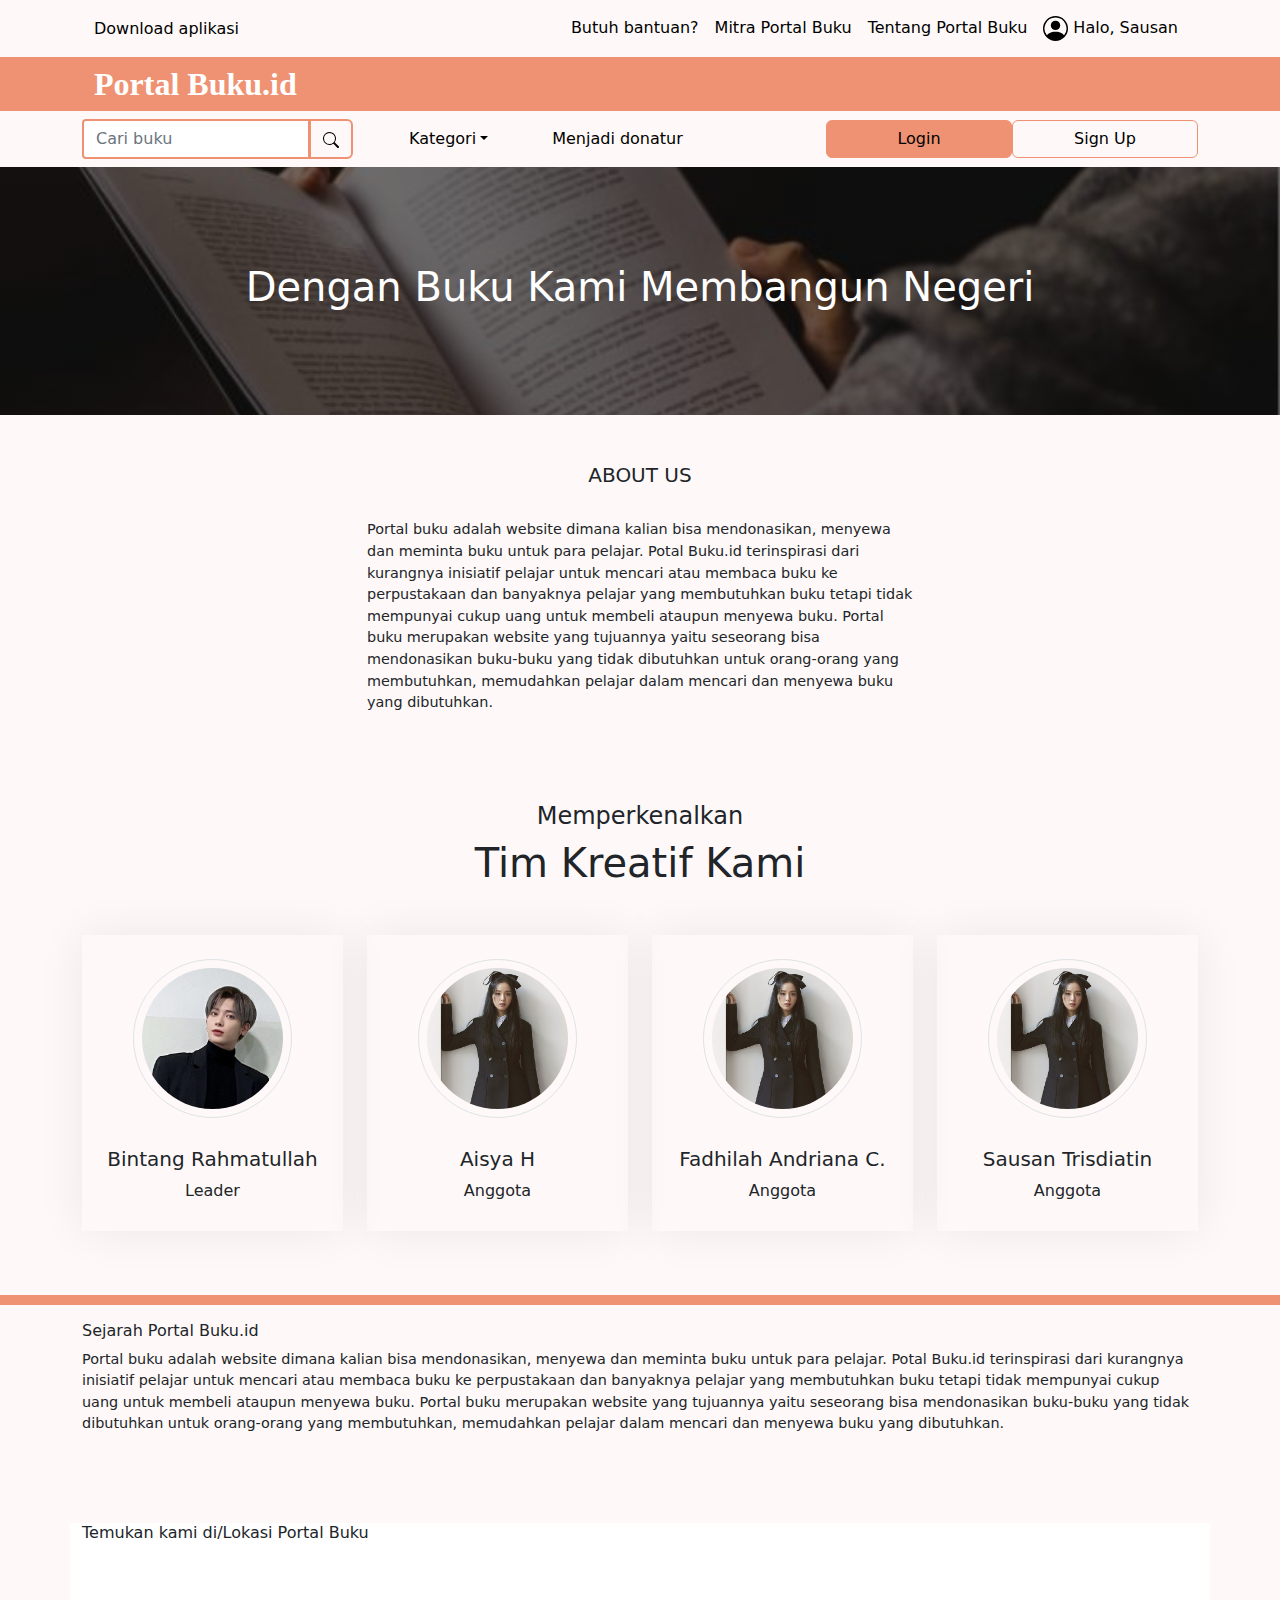
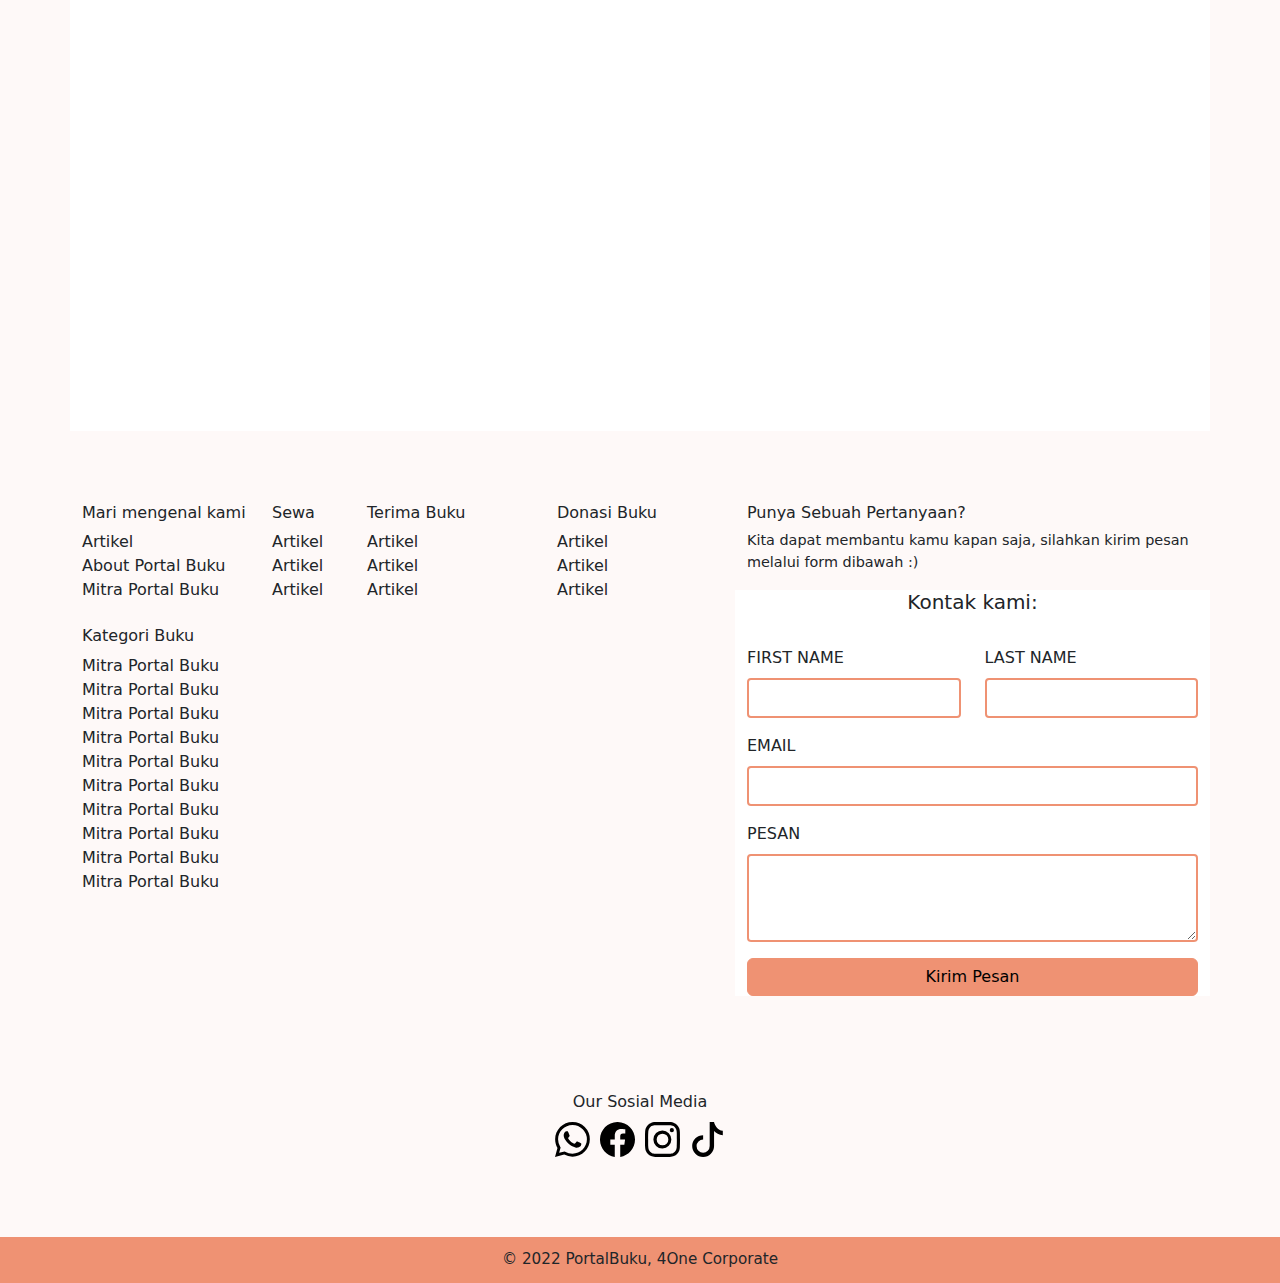
==== about us.html @ 6742e710 "Menambahkan RWD, about us page" ====
<!-- <?php

session_start();

if (isset($_SESSION["user_id"])) {
  $mysqli = require __DIR__ . "/database.php";

  $sql = "SELECT * FROM user
          WHERE id = {$_SESSION["user_id"]}";
  
  $result = $mysqli->query($sql); $user = $result->fetch_assoc(); } ?> -->

<!DOCTYPE html>
<html lang="en">

<head>
  <meta charset="UTF-8" />
  <meta http-equiv="X-UA-Compatible" content="IE=edge" />
  <meta name="viewport" content="width=device-width, initial-scale=1.0" />
  <title>Landing Page</title>
  <link href="resources\bootstrap\css\bootstrap.min.css" rel="stylesheet" type="text/css" />
  <link rel="stylesheet" href="styleLP.css" />
</head>

<body>

  <!-- Topbar -->
  <section class="topbar">
    <div class="container">
      <nav class="navbar navbar-expand-sm">
        <div class="container-fluid">
          <a class="nav-link" href="#">Download aplikasi</a>
          <button class="navbar-toggler" type="button" data-bs-toggle="collapse" data-bs-target="#collapsibleTopbar">
            <span class="navbar-toggler-icon"></span>
          </button>
          <div class="collapse navbar-collapse" id="collapsibleTopbar">
            <ul class="navbar-nav ms-auto mb-2 mb-lg-0">
              <li class="nav-item">
                <a class="nav-link" href="#">Butuh bantuan?</a>
              </li>
              <li class="nav-item">
                <a class="nav-link" href="#">Mitra Portal Buku</a>
              </li>
              <li class="nav-item">
                <a class="nav-link" href="#">Tentang Portal Buku</a>
              </li>
              <li class="nav-item">
                <a class="nav-link" href="#">
                  <img src="gambar/person-circle.svg" alt="icon-user" /> Halo, Sausan</a>
              </li>
            </ul>
          </div>
        </div>
      </nav>
    </div>
  </section>

  <!-- Header -->
  <section class="header sticky-top">
    <nav class="navbar">
      <div class="container">
        <div class="container-fluid">
          <span class="navbar-brand mb-0 h1">Portal Buku.id</span>
        </div>
      </div>
    </nav>
  </section>

  <!-- Navbar Start -->
  <div class="container">
    <nav class="navbar navbar-expand-lg wow fadeIn" data-wow-delay="0.1s">
      <a href="#" class="navbar ms-3 d-lg-none text-dark">MENU</a>
      <button type="button" class="navbar-toggler me-3" data-bs-toggle="collapse" data-bs-target="#navbarCollapse">
        <span class="navbar-toggler-icon"></span>
      </button>
      <div class="collapse navbar-collapse" id="navbarCollapse">
        <div class="navbar-nav me-auto">
          <form class="d-flex me-5" role="search">
            <div class="input-group ">
              <input type="text" class="form-control" placeholder="Cari buku" aria-describedby="button-addon2" />
              <button class="btn btn-outline-secondary" type="button" id="button-addon2">
                <img src="gambar/search.svg" alt="icon-search" />
              </button>
            </div>
          </form>
          <div class="nav-item dropdown me-5">
            <a href="#" class="nav-link dropdown-toggle" data-bs-toggle="dropdown">Kategori</a>
            <div class="dropdown-menu border-0 rounded-0 rounded-bottom m-0">
              <a href="feature.html" class="dropdown-item">Features</a>
              <a href="team.html" class="dropdown-item">Our Team</a>
              <a href="testimonial.html" class="dropdown-item">Testimonial</a>
              <a href="404.html" class="dropdown-item">404 Page</a>
            </div>
          </div>
          <a href="contact.html" class="nav-item nav-link me-3">Menjadi donatur</a>
        </div>
        <div class="col-2">
          <div class="d-grid ms-auto">
            <button onclick="document.location='login.php'" type="button"
              class="btn btn-primary btn-blok">Login</button>
          </div>
        </div>
        <div class="col-2">
          <div class="d-grid ms-auto">
            <button onclick="document.location='sign-up.html'" class="btn btn-outline-primary btn-blok">
              Sign Up
            </button>
          </div>
        </div>
      </div>
    </nav>
  </div>
  <!-- Navbar End -->

  <!-- Page Header Start -->
  <div class="container-fluid page-header py-5 mb-5 wow fadeIn" data-wow-delay="0.1s">
    <div class="container text-center py-5">
      <!-- <h1 class="display-4 text-white animated slideInDown mb-3">About Us</h1> -->
      <h1 class="text-white">Dengan Buku Kami Membangun Negeri</h1>
      <!-- <nav aria-label="breadcrumb animated slideInDown">
        <ol class="breadcrumb justify-content-center mb-0">
          <li class="breadcrumb-item"><a class="text-white" href="#">Home</a></li>
          <li class="breadcrumb-item"><a class="text-white" href="#">Pages</a></li>
          <li class="breadcrumb-item text-primary active" aria-current="page">About</li>
        </ol>
      </nav> -->
    </div>
  </div>
  <!-- Page Header End -->


  <div class="container">
    <div class="row">
      <div class="col"></div>
      <div class="col-6">
        <h5 class="text-center">ABOUT US</h5><br>
        <p>
          Portal buku adalah website dimana kalian bisa mendonasikan, menyewa dan meminta buku untuk para pelajar. Potal
          Buku.id terinspirasi dari kurangnya inisiatif pelajar untuk mencari atau membaca buku ke perpustakaan dan
          banyaknya pelajar yang membutuhkan buku tetapi tidak mempunyai cukup uang untuk membeli ataupun menyewa buku.
          Portal buku merupakan website yang tujuannya yaitu seseorang bisa mendonasikan buku-buku yang tidak dibutuhkan
          untuk orang-orang yang membutuhkan, memudahkan pelajar dalam mencari dan menyewa buku yang dibutuhkan.
        </p>
        <br />
      </div>
      <div class="col"></div>
    </div>
  </div>

  <!-- Team Start -->
  <div class="container-xxl py-5">
    <div class="container">
      <div class="text-center mx-auto mb-5 wow fadeInUp" data-wow-delay="0.1s" style="max-width: 600px;">
        <h4 class="section-title text-center px-3">Memperkenalkan</h4>
        <h1 class="display-6 mb-4">Tim Kreatif Kami</h1>
      </div>
      <div class="row g-4">
        <div class="col-lg-3 col-md-6 wow fadeInUp" data-wow-delay="0.1s">
          <div class="team-item text-center p-4">
            <img class="img-fluid border rounded-circle w-75 p-2 mb-4" src="gambar/team-1.jpg" alt="">
            <div class="team-text">
              <div class="team-title">
                <h5>Bintang Rahmatullah</h5>
                <span>Leader</span>
              </div>
              <div class="team-social">
                <a class="btn btn-square btn-primary rounded-circle" href=""><img src="gambar/facebook.svg" alt=""></a>
                <a class="btn btn-square btn-primary rounded-circle" href=""><img src="gambar/whatsapp.svg" alt=""></a>
                <a class="btn btn-square btn-primary rounded-circle" href=""><img src="gambar/instagram.svg" alt=""></a>
              </div>
            </div>
          </div>
        </div>
        <div class="col-lg-3 col-md-6 wow fadeInUp" data-wow-delay="0.3s">
          <div class="team-item text-center p-4">
            <img class="img-fluid border rounded-circle w-75 p-2 mb-4" src="gambar/team-2.jpg" alt="">
            <div class="team-text">
              <div class="team-title">
                <h5>Aisya H</h5>
                <span>Anggota</span>
              </div>
              <div class="team-social">
                <a class="btn btn-square btn-primary rounded-circle" href=""><img src="gambar/facebook.svg" alt=""></a>
                <a class="btn btn-square btn-primary rounded-circle" href=""><img src="gambar/whatsapp.svg" alt=""></a>
                <a class="btn btn-square btn-primary rounded-circle" href=""><img src="gambar/instagram.svg" alt=""></a>
              </div>
            </div>
          </div>
        </div>
        <div class="col-lg-3 col-md-6 wow fadeInUp" data-wow-delay="0.5s">
          <div class="team-item text-center p-4">
            <img class="img-fluid border rounded-circle w-75 p-2 mb-4" src="gambar/team-2.jpg" alt="">
            <div class="team-text">
              <div class="team-title">
                <h5>Fadhilah Andriana C.</h5>
                <span>Anggota</span>
              </div>
              <div class="team-social">
                <a class="btn btn-square btn-primary rounded-circle" href=""><img src="gambar/facebook.svg" alt=""></a>
                <a class="btn btn-square btn-primary rounded-circle" href=""><img src="gambar/whatsapp.svg" alt=""></a>
                <a class="btn btn-square btn-primary rounded-circle" href=""><img src="gambar/instagram.svg" alt=""></a>
              </div>
            </div>
          </div>
        </div>
        <div class="col-lg-3 col-md-6 wow fadeInUp" data-wow-delay="0.7s">
          <div class="team-item text-center p-4">
            <img class="img-fluid border rounded-circle w-75 p-2 mb-4" src="gambar/team-2.jpg" alt="">
            <div class="team-text">
              <div class="team-title">
                <h5>Sausan Trisdiatin</h5>
                <span>Anggota</span>
              </div>
              <div class="team-social">
                <a class="btn btn-square btn-primary rounded-circle" href=""><img src="gambar/facebook.svg" alt=""></a>
                <a class="btn btn-square btn-primary rounded-circle" href=""><img src="gambar/whatsapp.svg" alt=""></a>
                <a class="btn btn-square btn-primary rounded-circle" href=""><img src="gambar/instagram.svg" alt=""></a>
              </div>
            </div>
          </div>
        </div>
      </div>
    </div>
  </div>
  <!-- Team End -->


  <hr class="h" />

  <div class="container">
    <h6>Sejarah Portal Buku.id</h6>
    <p>
      Portal buku adalah website dimana kalian bisa mendonasikan, menyewa dan
      meminta buku untuk para pelajar. Potal Buku.id terinspirasi dari
      kurangnya inisiatif pelajar untuk mencari atau membaca buku ke
      perpustakaan dan banyaknya pelajar yang membutuhkan buku tetapi tidak
      mempunyai cukup uang untuk membeli ataupun menyewa buku. Portal buku
      merupakan website yang tujuannya yaitu seseorang bisa mendonasikan
      buku-buku yang tidak dibutuhkan untuk orang-orang yang membutuhkan,
      memudahkan pelajar dalam mencari dan menyewa buku yang dibutuhkan.
    </p>
  </div>

  <br /><br /><br />

  <div class="container" id="peta">
    <h6>Temukan kami di/Lokasi Portal Buku</h6>
    <br />
    <iframe
      src="https://www.google.com/maps/embed?pb=!1m18!1m12!1m3!1d126526.60475434826!2d110.2814112625!3d-7.687828499999994!2m3!1f0!2f0!3f0!3m2!1i1024!2i768!4f13.1!3m3!1m2!1s0x2e7a5e970cd4fa51%3A0xa527d07122b90c40!2sUniversitas%20Islam%20Indonesia!5e0!3m2!1sid!2sid!4v1669741615784!5m2!1sid!2sid"
      width="100%" height="450" style="border: 0" allowfullscreen="" loading="lazy"
      referrerpolicy="no-referrer-when-downgrade"></iframe>
  </div>

  <br /><br /><br />

  <div class="container-fluid">
    <div class="container">
      <div class="row">
        <div class="col-2">
          <h6>Mari mengenal kami</h6>
          <ul class="no-bullets">
            <li>Artikel</li>
            <li>About Portal Buku</li>
            <li>Mitra Portal Buku</li>
          </ul>
          <br />
          <h6>Kategori Buku</h6>
          <ul class="no-bullets">
            <li>Mitra Portal Buku</li>
            <li>Mitra Portal Buku</li>
            <li>Mitra Portal Buku</li>
            <li>Mitra Portal Buku</li>
            <li>Mitra Portal Buku</li>
            <li>Mitra Portal Buku</li>
            <li>Mitra Portal Buku</li>
            <li>Mitra Portal Buku</li>
            <li>Mitra Portal Buku</li>
            <li>Mitra Portal Buku</li>
          </ul>
        </div>
        <div class="col-1">
          <h6>Sewa</h6>
          <ul class="no-bullets">
            <li>Artikel</li>
            <li>Artikel</li>
            <li>Artikel</li>
          </ul>
        </div>
        <div class="col-2">
          <h6>Terima Buku</h6>
          <ul class="no-bullets">
            <li>Artikel</li>
            <li>Artikel</li>
            <li>Artikel</li>
          </ul>
        </div>
        <div class="col-2">
          <h6>Donasi Buku</h6>
          <ul class="no-bullets">
            <li>Artikel</li>
            <li>Artikel</li>
            <li>Artikel</li>
          </ul>
        </div>
        <div class="col">
          <div class="row">
            <h6>Punya Sebuah Pertanyaan?</h6>
            <p>
              Kita dapat membantu kamu kapan saja, silahkan kirim pesan
              melalui form dibawah :)
            </p>
            <div class="col ms-auto mb-2 mb-lg-0" id="hubkami">
              <h5 class="text-center">Kontak kami:</h5>
              <br />
              <div class="row">
                <div class="col mb-3">
                  <label class="form-label">FIRST NAME</label>
                  <input type="text" class="form-control" />
                </div>
                <div class="col mb-3">
                  <label class="form-label">LAST NAME</label>
                  <input type="text" class="form-control" />
                </div>
              </div>
              <div class="mb-3">
                <label class="form-label">EMAIL</label>
                <input type="email" class="form-control" />
              </div>
              <div class="mb-3">
                <label class="form-label">PESAN</label>
                <textarea id="pesan" class="form-control" rows="3"></textarea>
              </div>
              <div class="d-grid gap-2">
                <button type="submit" class="btn btn-primary">
                  Kirim Pesan
                </button>
              </div>
            </div>
          </div>
        </div>
      </div>
    </div>
  </div>
  <br /><br /><br /><br />

  <div class="container text-center">
    <div class="row">
      <h6>Our Sosial Media</h6>
    </div>
    <div class="row">
      <h2>
        <img src="gambar/whatsapp.svg" alt="logo-wa" />
        <img src="gambar/facebook.svg" alt="logo-fb" />
        <img src="gambar/instagram.svg" alt="logo-ig" />
        <img src="gambar/tiktok.svg" alt="logo-tiktok" />
      </h2>
    </div>
  </div>
  <br /><br /><br />

  <section class="footer">
    <div class="container text-center">
      <div class="row">
        <h6 style="font-size: 95%">&copy; 2022 PortalBuku, 4One Corporate</h6>
      </div>
    </div>
  </section>


  <!-- JavaScript Libraries -->
  <script src="https://code.jquery.com/jquery-3.4.1.min.js"></script>
  <script src="https://cdn.jsdelivr.net/npm/bootstrap@5.0.0/dist/js/bootstrap.bundle.min.js"></script>
  <script src="lib/wow/wow.min.js"></script>
  <script src="lib/easing/easing.min.js"></script>
  <script src="lib/waypoints/waypoints.min.js"></script>
  <script src="lib/counterup/counterup.min.js"></script>
  <script src="lib/owlcarousel/owl.carousel.min.js"></script>
  <script src="lib/lightbox/js/lightbox.min.js"></script>

</body>

</html>
---- styleLP.css ----
body{
    background-color: #FEF9F8;
}

.nav-link{
    color: black;
}

.header{
    background-color: #EF9273;
}

.page-header {
    background: linear-gradient(rgba(0, 0, 0, .5), rgba(0, 0, 0, .5)), url(../gambar/baca_buku.jpg) center center no-repeat;
    background-size: cover;
}

/*** Team ***/
.team-item {
    box-shadow: 0 0 45px rgba(0, 0, 0, .07);
}

.team-item .team-text {
    position: relative;
    height: 65px;
    overflow: hidden;
}

.team-item .team-title {
    position: absolute;
    width: 100%;
    height: 100%;
    top: 0;
    left: 0;
    display: flex;
    flex-direction: column;
    align-items: center;
    justify-content: center;
    transition: .5s;
}

.team-item:hover .team-title {
    top: -65px;
}

.team-item .team-social {
    position: absolute;
    width: 100%;
    height: 100%;
    top: 65px;
    left: 0;
    display: flex;
    align-items: center;
    justify-content: center;
    background: #FFFFFF;
    transition: .5s;
}

.team-item .team-social .btn {
    margin: 0 3px;
}

.team-item:hover .team-social {
    top: 0;
}

.navbar-brand{
    color: white;
    font-size: 200%;
    font-family: Abril Fatface; 
    font-weight: bold;
}


.input-group button[type=button]{ 
    border: 2px solid #EF9273;
}

input[type=text] {
    border: 2px solid #EF9273;
    border-radius: 4px;
}

input[type=email] {
    border: 2px solid #EF9273;
    border-radius: 4px;
}

.form-select{
    border: 2px solid #EF9273;
}

.fasilitas{
    background-color: #FFE2D8;
}

p{
    font-size: 90%;
}

.h{
    width: 100%;
    height: 5px;
    border: 5px solid #EF9273;
    background-color: #EF9273;
}

#peta{
    background-color: white;
}

#hubkami{
    background-color: white;
}

#pesan {
    border: 2px solid #EF9273;
    border-radius: 4px;
}

ul.no-bullets {
    list-style-type: none;
    margin: 0;
    padding: 0;
}

.footer{
    padding-top: 1%;
    padding-bottom: 0.5%;
    background-color: #EF9273;
}
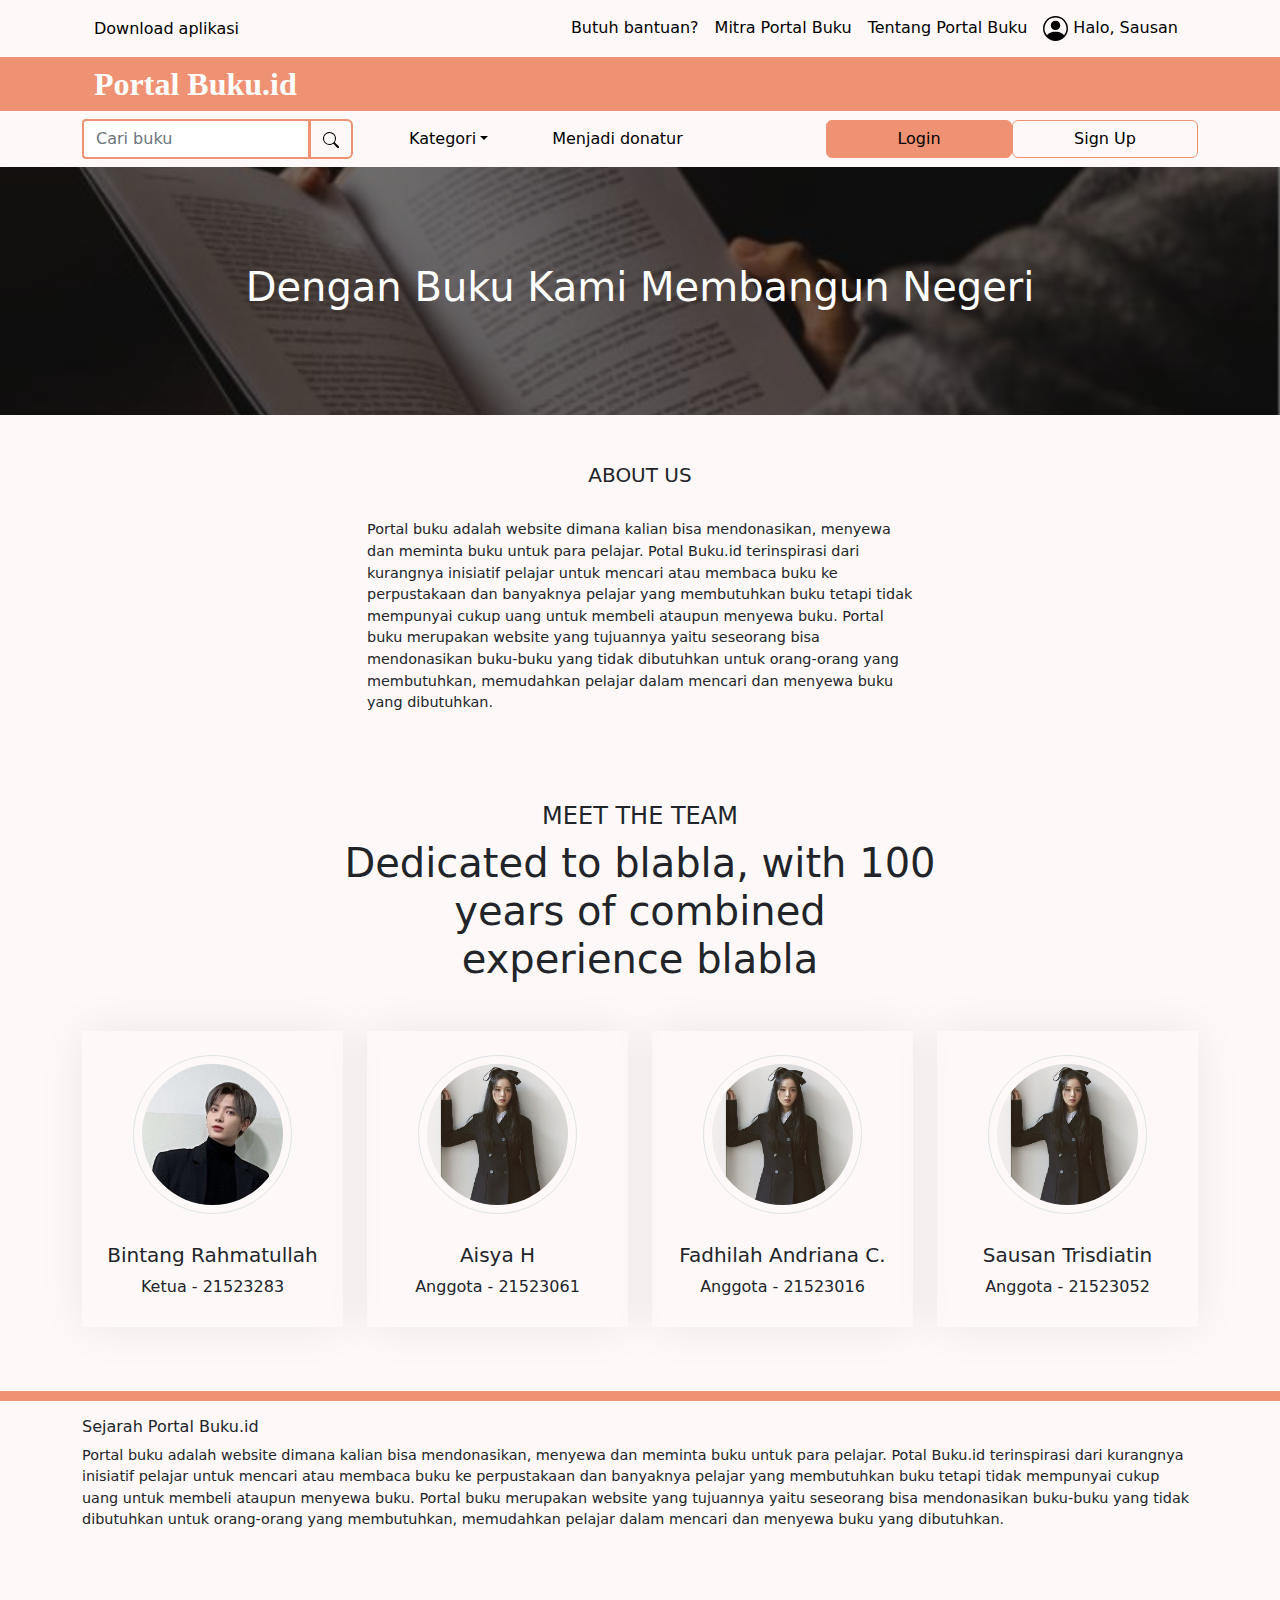
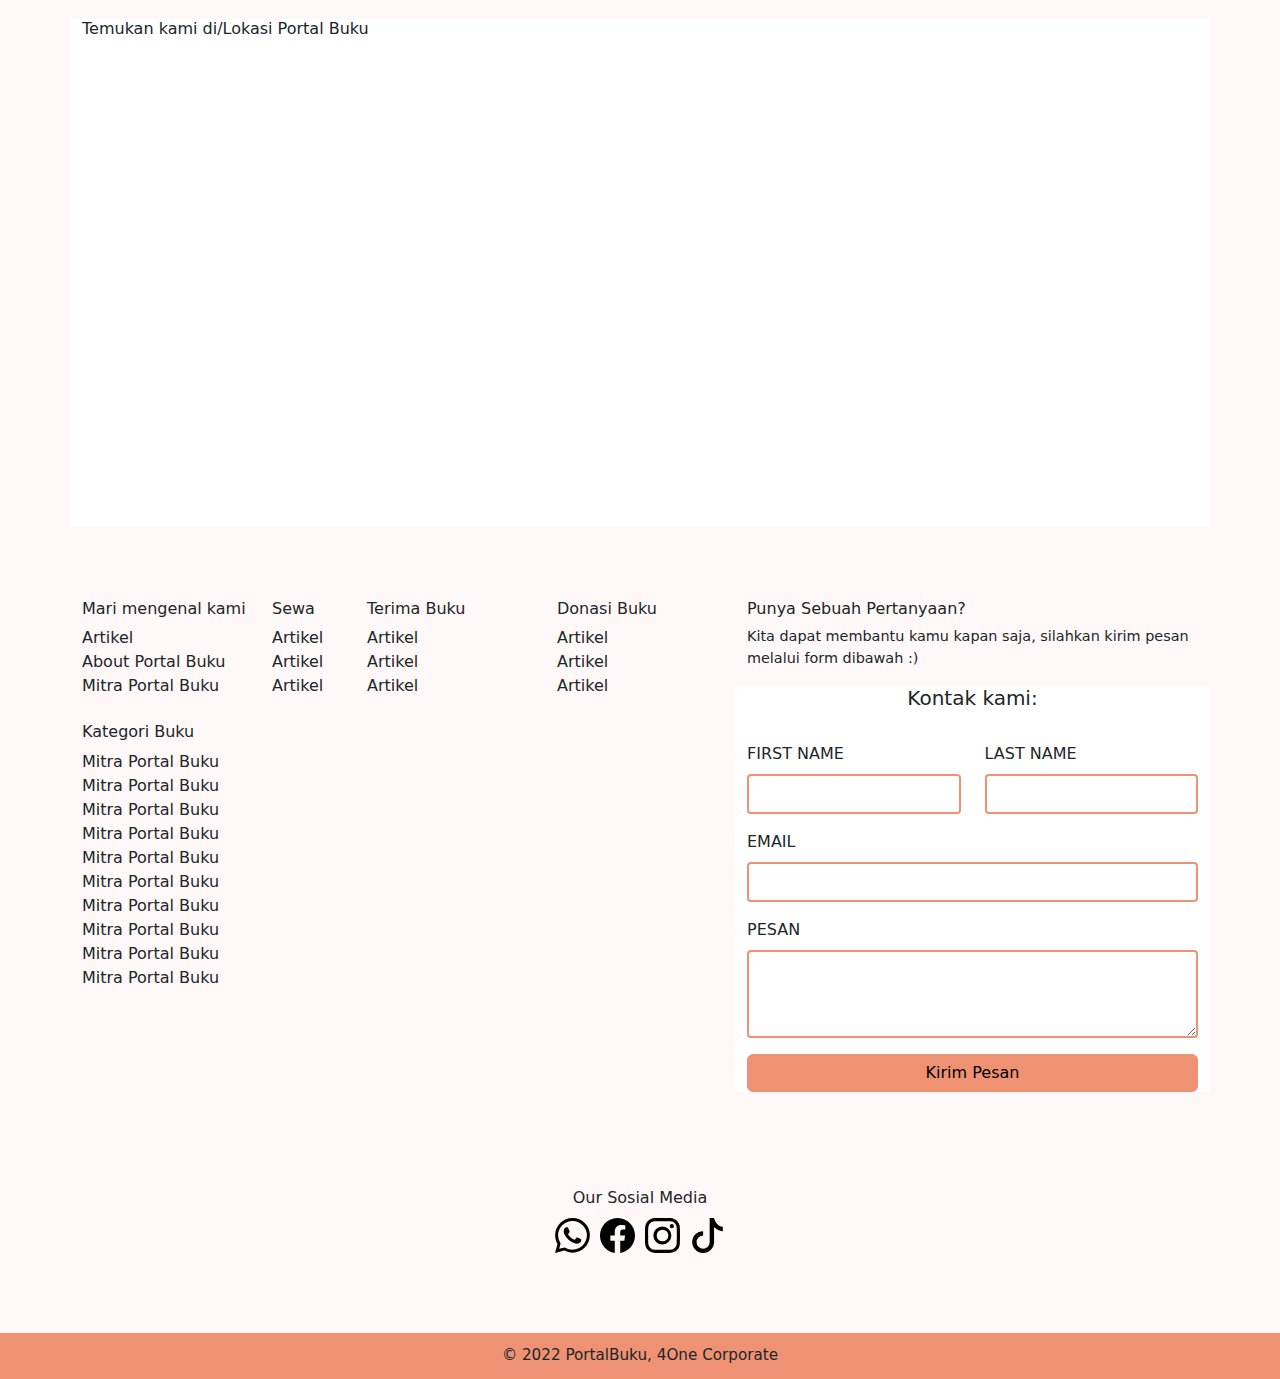
==== commit 44e4f388: "Merge branch 'main' of github.com:just-a-star/PortalBuku-4One" ====
--- a/about us.html
+++ b/about us.html
@@ -151,8 +151,8 @@
   <div class="container-xxl py-5">
     <div class="container">
       <div class="text-center mx-auto mb-5 wow fadeInUp" data-wow-delay="0.1s" style="max-width: 600px;">
-        <h4 class="section-title text-center px-3">Memperkenalkan</h4>
-        <h1 class="display-6 mb-4">Tim Kreatif Kami</h1>
+        <h4 class="section-title text-center px-3">MEET THE TEAM</h4>
+        <h1 class="display-6 mb-4">Dedicated to blabla, with 100 years of combined experience blabla</h1>
       </div>
       <div class="row g-4">
         <div class="col-lg-3 col-md-6 wow fadeInUp" data-wow-delay="0.1s">
@@ -161,7 +161,7 @@
             <div class="team-text">
               <div class="team-title">
                 <h5>Bintang Rahmatullah</h5>
-                <span>Leader</span>
+                <span>Ketua - 21523283</span>
               </div>
               <div class="team-social">
                 <a class="btn btn-square btn-primary rounded-circle" href=""><img src="gambar/facebook.svg" alt=""></a>
@@ -177,7 +177,7 @@
             <div class="team-text">
               <div class="team-title">
                 <h5>Aisya H</h5>
-                <span>Anggota</span>
+                <span>Anggota - 21523061</span>
               </div>
               <div class="team-social">
                 <a class="btn btn-square btn-primary rounded-circle" href=""><img src="gambar/facebook.svg" alt=""></a>
@@ -193,7 +193,7 @@
             <div class="team-text">
               <div class="team-title">
                 <h5>Fadhilah Andriana C.</h5>
-                <span>Anggota</span>
+                <span>Anggota - 21523016</span>
               </div>
               <div class="team-social">
                 <a class="btn btn-square btn-primary rounded-circle" href=""><img src="gambar/facebook.svg" alt=""></a>
@@ -209,7 +209,7 @@
             <div class="team-text">
               <div class="team-title">
                 <h5>Sausan Trisdiatin</h5>
-                <span>Anggota</span>
+                <span>Anggota - 21523052</span>
               </div>
               <div class="team-social">
                 <a class="btn btn-square btn-primary rounded-circle" href=""><img src="gambar/facebook.svg" alt=""></a>
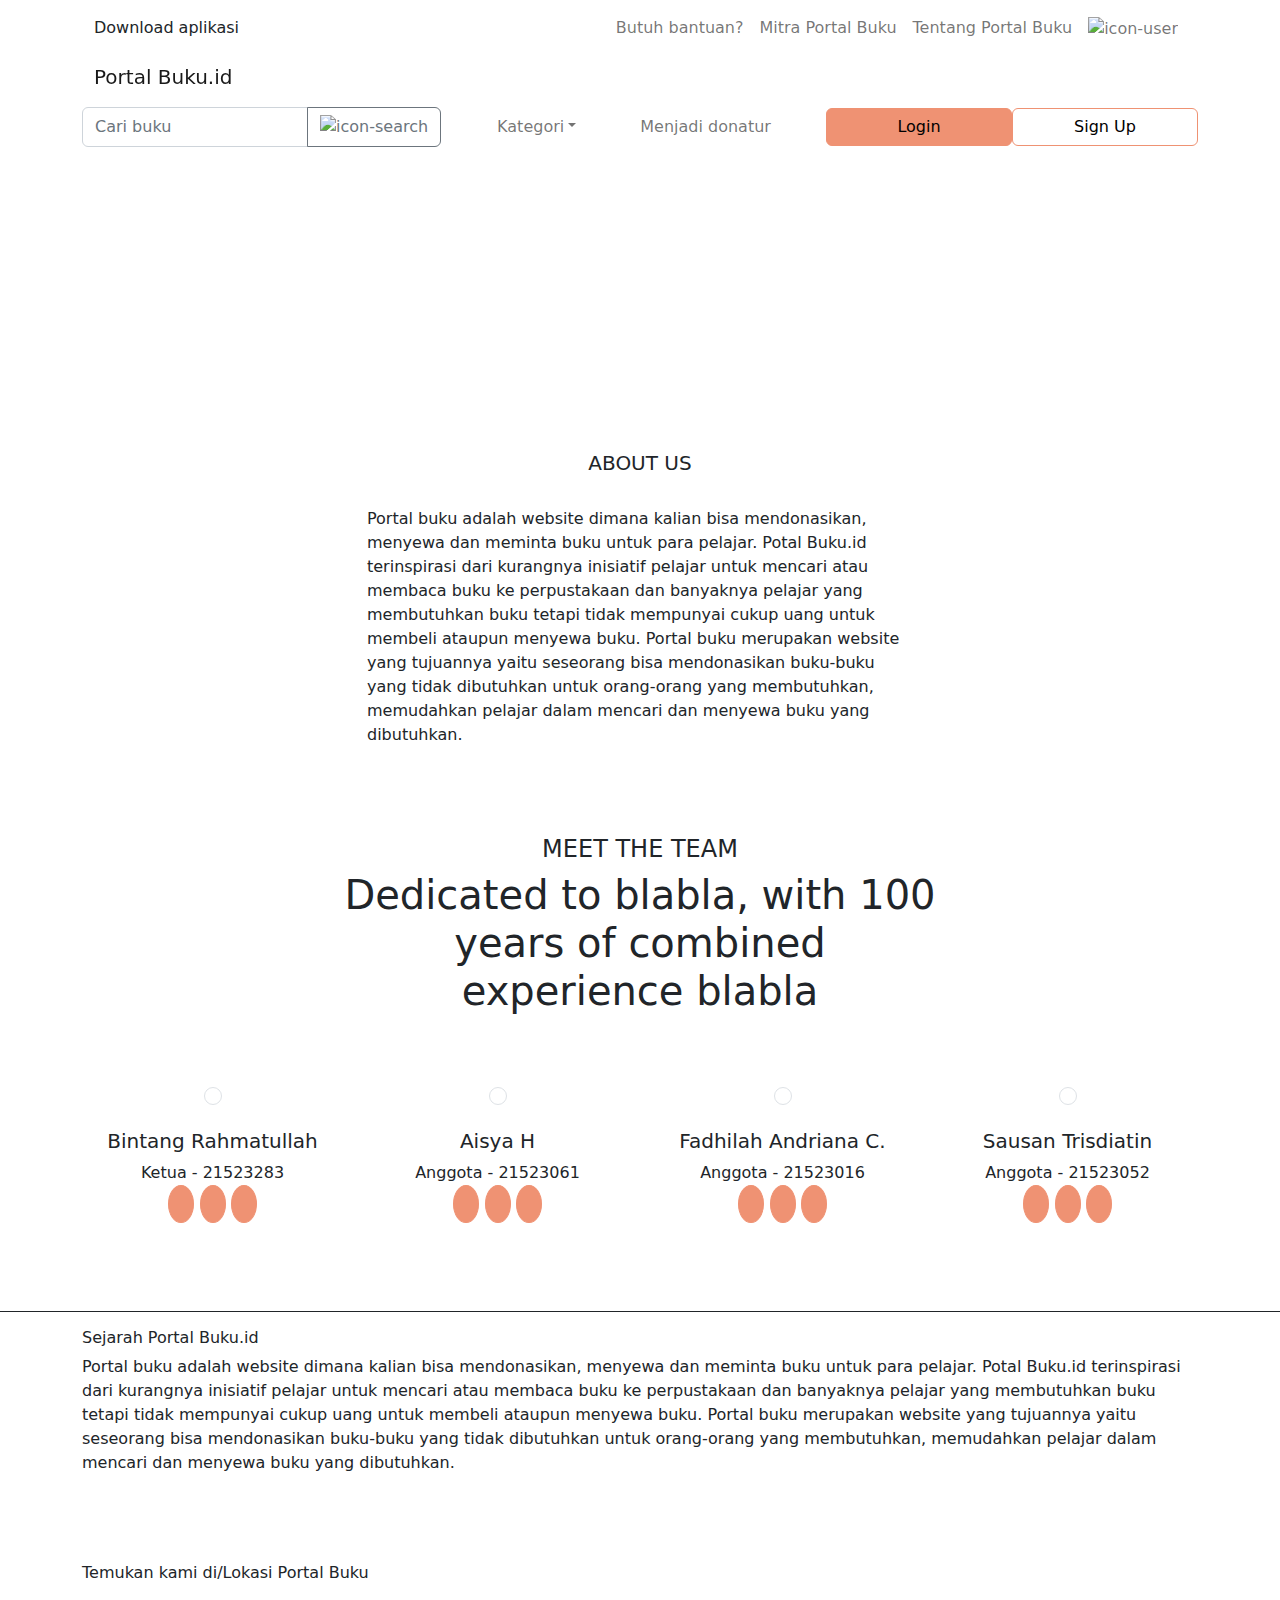
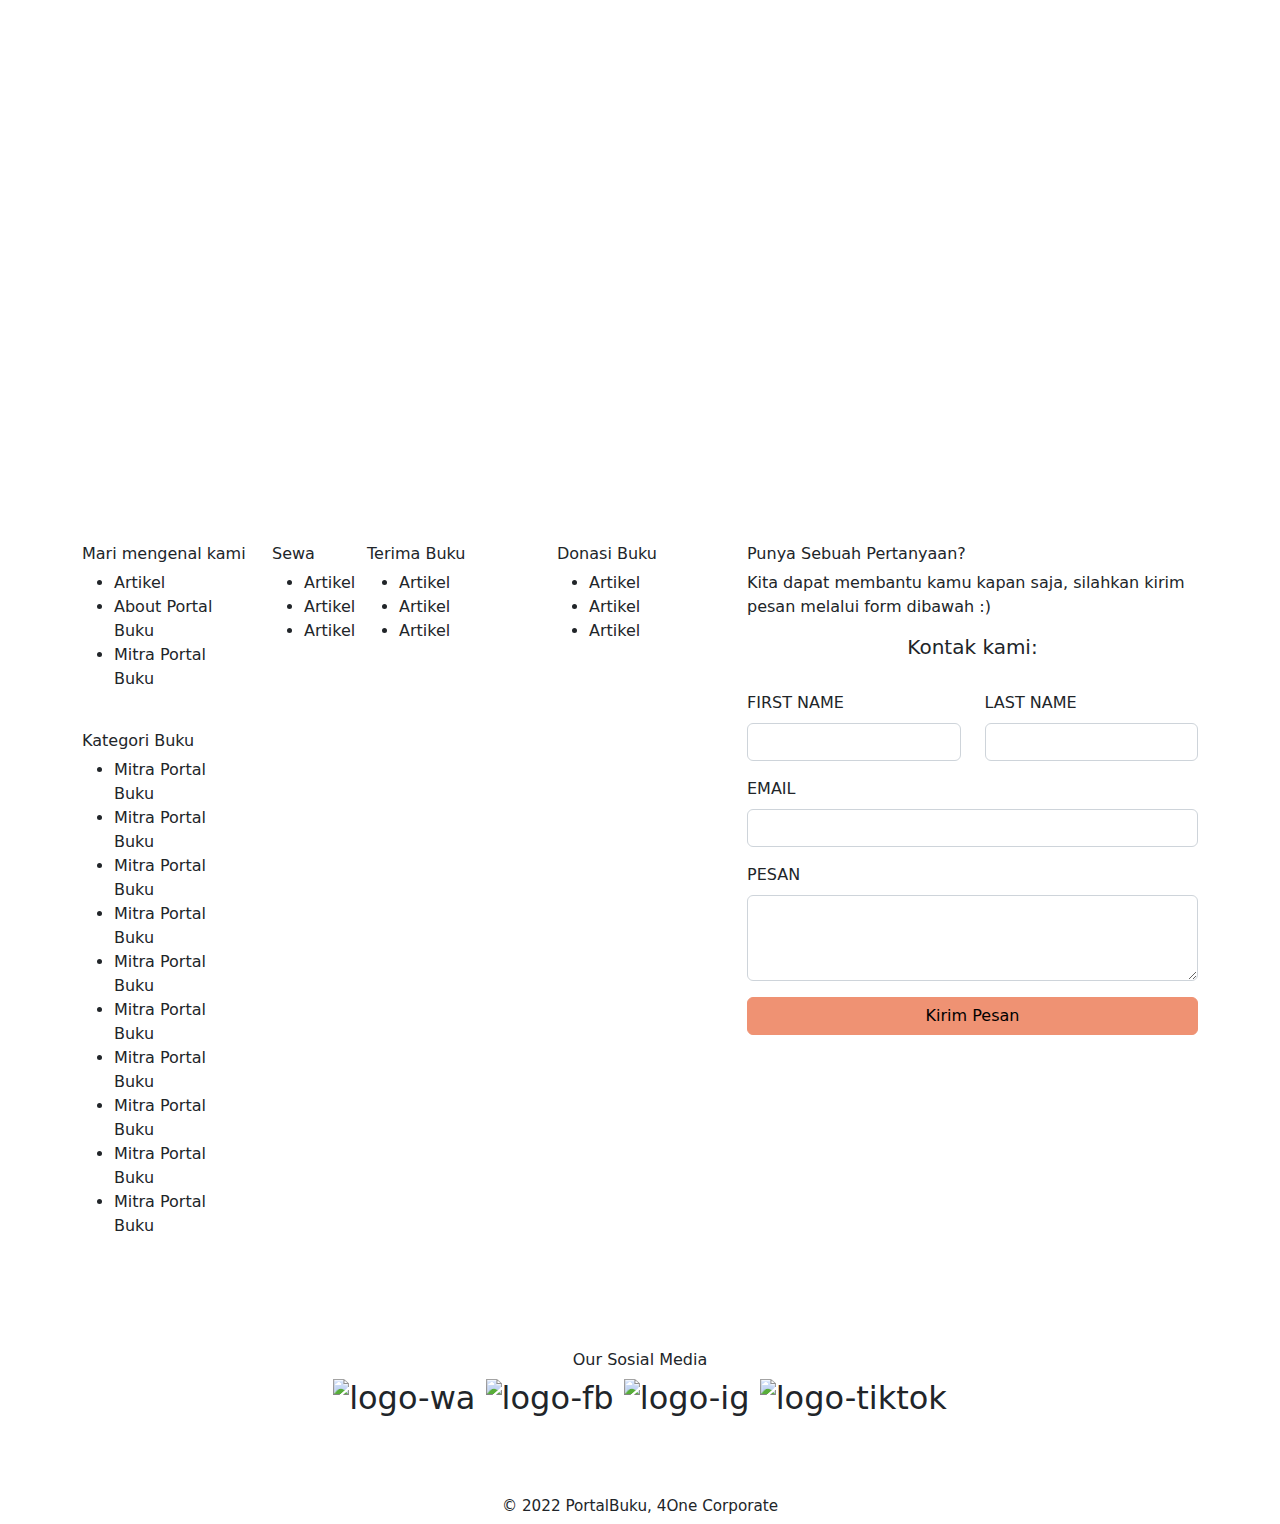
==== commit 0e6ccc94: "Connect" ====
--- a/about us.html
+++ b/about us.html
@@ -19,7 +19,7 @@
   <meta name="viewport" content="width=device-width, initial-scale=1.0" />
   <title>Landing Page</title>
   <link href="resources\bootstrap\css\bootstrap.min.css" rel="stylesheet" type="text/css" />
-  <link rel="stylesheet" href="styleLP.css" />
+  <link rel="stylesheet" href="/PortalBuku-4One/css/styleLP.css" />
 </head>
 
 <body>
@@ -46,7 +46,7 @@
               </li>
               <li class="nav-item">
                 <a class="nav-link" href="#">
-                  <img src="gambar/person-circle.svg" alt="icon-user" /> Halo, Sausan</a>
+                  <img src="/PortalBuku-4One/resources/gambar/person-circle.svg" alt="icon-user" /></a>
               </li>
             </ul>
           </div>
@@ -60,7 +60,7 @@
     <nav class="navbar">
       <div class="container">
         <div class="container-fluid">
-          <span class="navbar-brand mb-0 h1">Portal Buku.id</span>
+          <span class="navbar-brand mb-0 h1" onclick="document.location='PortalBuku-4One\homepage.php'">Portal Buku.id</span>
         </div>
       </div>
     </nav>
@@ -79,7 +79,7 @@
             <div class="input-group ">
               <input type="text" class="form-control" placeholder="Cari buku" aria-describedby="button-addon2" />
               <button class="btn btn-outline-secondary" type="button" id="button-addon2">
-                <img src="gambar/search.svg" alt="icon-search" />
+                <img src="/PortalBuku-4One/resources/gambar/search.svg" alt="icon-search" />
               </button>
             </div>
           </form>
@@ -157,64 +157,64 @@
       <div class="row g-4">
         <div class="col-lg-3 col-md-6 wow fadeInUp" data-wow-delay="0.1s">
           <div class="team-item text-center p-4">
-            <img class="img-fluid border rounded-circle w-75 p-2 mb-4" src="gambar/team-1.jpg" alt="">
+            <img class="img-fluid border rounded-circle w-75 p-2 mb-4" src="/PortalBuku-4One/resources/gambar/team-1.jpg" alt="">
             <div class="team-text">
               <div class="team-title">
                 <h5>Bintang Rahmatullah</h5>
                 <span>Ketua - 21523283</span>
               </div>
               <div class="team-social">
-                <a class="btn btn-square btn-primary rounded-circle" href=""><img src="gambar/facebook.svg" alt=""></a>
-                <a class="btn btn-square btn-primary rounded-circle" href=""><img src="gambar/whatsapp.svg" alt=""></a>
-                <a class="btn btn-square btn-primary rounded-circle" href=""><img src="gambar/instagram.svg" alt=""></a>
+                <a class="btn btn-square btn-primary rounded-circle" href=""><img src="/PortalBuku-4One/resources/gambar/facebook.svg" alt=""></a>
+                <a class="btn btn-square btn-primary rounded-circle" href=""><img src="/PortalBuku-4One/resources/gambar/whatsapp.svg" alt=""></a>
+                <a class="btn btn-square btn-primary rounded-circle" href=""><img src="/PortalBuku-4One/resources/gambar/instagram.svg" alt=""></a>
               </div>
             </div>
           </div>
         </div>
         <div class="col-lg-3 col-md-6 wow fadeInUp" data-wow-delay="0.3s">
           <div class="team-item text-center p-4">
-            <img class="img-fluid border rounded-circle w-75 p-2 mb-4" src="gambar/team-2.jpg" alt="">
+            <img class="img-fluid border rounded-circle w-75 p-2 mb-4" src="/PortalBuku-4One/resources/gambar/team-2.jpg" alt="">
             <div class="team-text">
               <div class="team-title">
                 <h5>Aisya H</h5>
                 <span>Anggota - 21523061</span>
               </div>
               <div class="team-social">
-                <a class="btn btn-square btn-primary rounded-circle" href=""><img src="gambar/facebook.svg" alt=""></a>
-                <a class="btn btn-square btn-primary rounded-circle" href=""><img src="gambar/whatsapp.svg" alt=""></a>
-                <a class="btn btn-square btn-primary rounded-circle" href=""><img src="gambar/instagram.svg" alt=""></a>
+                <a class="btn btn-square btn-primary rounded-circle" href=""><img src="/PortalBuku-4One/resources/gambar/facebook.svg" alt=""></a>
+                <a class="btn btn-square btn-primary rounded-circle" href=""><img src="/PortalBuku-4One/resources/gambar/whatsapp.svg" alt=""></a>
+                <a class="btn btn-square btn-primary rounded-circle" href=""><img src="/PortalBuku-4One/resources/gambar/instagram.svg" alt=""></a>
               </div>
             </div>
           </div>
         </div>
         <div class="col-lg-3 col-md-6 wow fadeInUp" data-wow-delay="0.5s">
           <div class="team-item text-center p-4">
-            <img class="img-fluid border rounded-circle w-75 p-2 mb-4" src="gambar/team-2.jpg" alt="">
+            <img class="img-fluid border rounded-circle w-75 p-2 mb-4" src="/PortalBuku-4One/resources/gambar/team-2.jpg" alt="">
             <div class="team-text">
               <div class="team-title">
                 <h5>Fadhilah Andriana C.</h5>
                 <span>Anggota - 21523016</span>
               </div>
               <div class="team-social">
-                <a class="btn btn-square btn-primary rounded-circle" href=""><img src="gambar/facebook.svg" alt=""></a>
-                <a class="btn btn-square btn-primary rounded-circle" href=""><img src="gambar/whatsapp.svg" alt=""></a>
-                <a class="btn btn-square btn-primary rounded-circle" href=""><img src="gambar/instagram.svg" alt=""></a>
+                <a class="btn btn-square btn-primary rounded-circle" href=""><img src="/PortalBuku-4One/resources/gambar/facebook.svg" alt=""></a>
+                <a class="btn btn-square btn-primary rounded-circle" href=""><img src="/PortalBuku-4One/resources/gambar/whatsapp.svg" alt=""></a>
+                <a class="btn btn-square btn-primary rounded-circle" href=""><img src="/PortalBuku-4One/resources/gambar/instagram.svg" alt=""></a>
               </div>
             </div>
           </div>
         </div>
         <div class="col-lg-3 col-md-6 wow fadeInUp" data-wow-delay="0.7s">
           <div class="team-item text-center p-4">
-            <img class="img-fluid border rounded-circle w-75 p-2 mb-4" src="gambar/team-2.jpg" alt="">
+            <img class="img-fluid border rounded-circle w-75 p-2 mb-4" src="/PortalBuku-4One/resources/gambar/team-2.jpg" alt="">
             <div class="team-text">
               <div class="team-title">
                 <h5>Sausan Trisdiatin</h5>
                 <span>Anggota - 21523052</span>
               </div>
               <div class="team-social">
-                <a class="btn btn-square btn-primary rounded-circle" href=""><img src="gambar/facebook.svg" alt=""></a>
-                <a class="btn btn-square btn-primary rounded-circle" href=""><img src="gambar/whatsapp.svg" alt=""></a>
-                <a class="btn btn-square btn-primary rounded-circle" href=""><img src="gambar/instagram.svg" alt=""></a>
+                <a class="btn btn-square btn-primary rounded-circle" href=""><img src="/PortalBuku-4One/resources/gambar/facebook.svg" alt=""></a>
+                <a class="btn btn-square btn-primary rounded-circle" href=""><img src="/PortalBuku-4One/resources/gambar/whatsapp.svg" alt=""></a>
+                <a class="btn btn-square btn-primary rounded-circle" href=""><img src="/PortalBuku-4One/resources/gambar/instagram.svg" alt=""></a>
               </div>
             </div>
           </div>
@@ -350,10 +350,10 @@
     </div>
     <div class="row">
       <h2>
-        <img src="gambar/whatsapp.svg" alt="logo-wa" />
-        <img src="gambar/facebook.svg" alt="logo-fb" />
-        <img src="gambar/instagram.svg" alt="logo-ig" />
-        <img src="gambar/tiktok.svg" alt="logo-tiktok" />
+        <img src="/PortalBuku-4One/resources/gambar/whatsapp.svg" alt="logo-wa" />
+        <img src="/PortalBuku-4One/resources/gambar/facebook.svg" alt="logo-fb" />
+        <img src="/PortalBuku-4One/resources/gambar/instagram.svg" alt="logo-ig" />
+        <img src="/PortalBuku-4One/resources/gambar/tiktok.svg" alt="logo-tiktok" />
       </h2>
     </div>
   </div>
